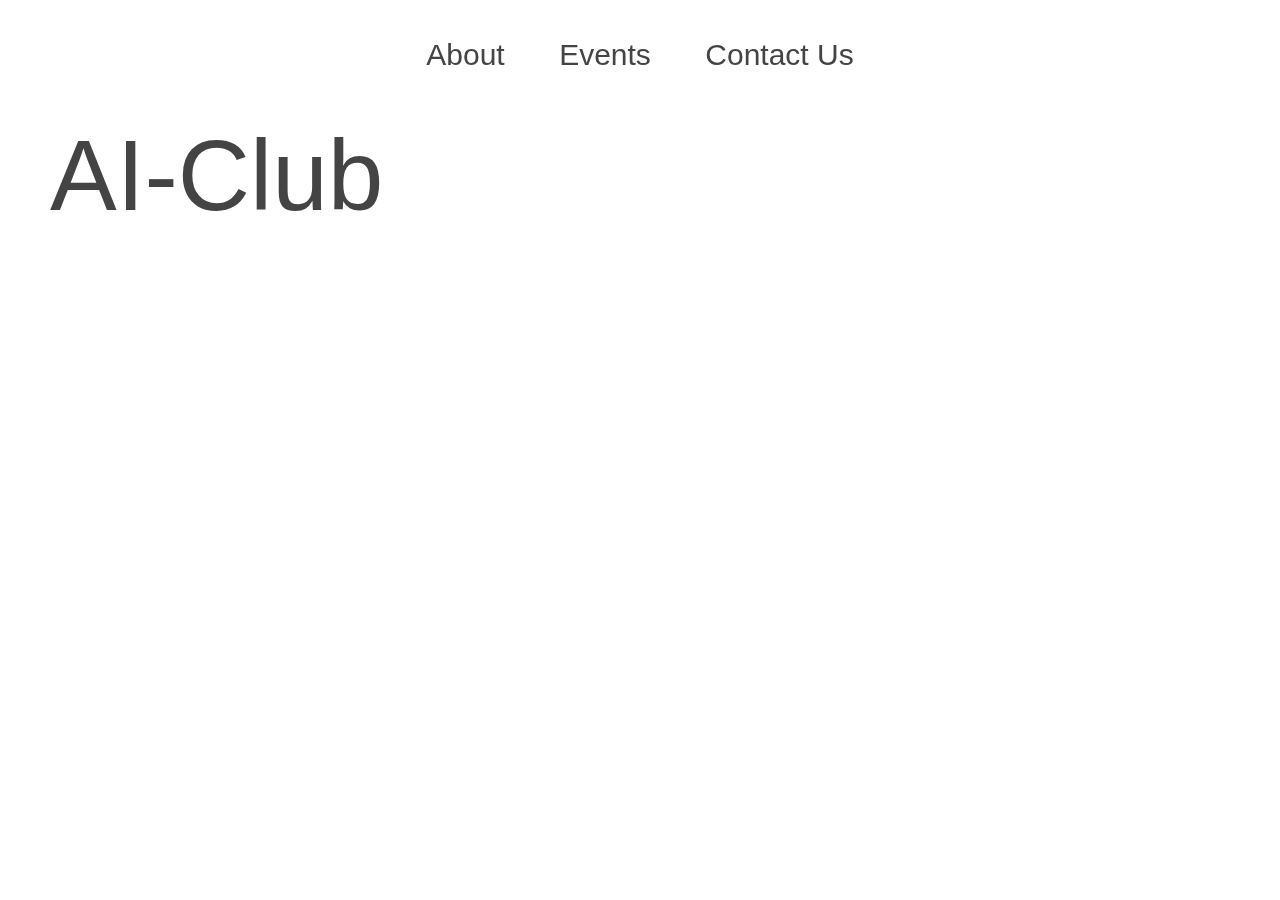
==== about.html @ ff810e40 "Added the Contact page." ====
<!DOCTYPE html>
<html lang="en">

<head>
    <meta charset="UTF-8">
    <meta name="viewport" content="width=device-width, initial-scale=1.0">
    <meta http-equiv="X-UA-Compatible" content="ie=edge">
    <link rel="stylesheet" href="style.css">
    <title>AI-Club</title>
</head>

<body>
    <div id="container">
        <header>
            <div id="headerAbesLogo">
                <a href="index.html"><img src="http://www.abes.ac.in/wp-content/uploads/2018/06/logo-6.png" alt=""></a>
            </div>
            <div id="nav">
                <a href="about.html">About</a>
                <a href="">Events</a>
                <a href="contact.html">Contact Us</a>
            </div>
        </header>
        <section id="aboutData">
            <h1>AI-Club</h1>
        </section>
    </div>
    <script src="main.js"></script>
</body>

</html>
---- style.css ----
@keyframes delayUp {
  from {
    transform: translate(-50%, -50%) rotateX(-80deg) scale(0.3);
  }
  to {
    transform: translate(-50%, -50%);
  }
}
::-webkit-scrollbar {
  width: 4px;
}

::-webkit-scrollbar-thumb {
  background: #444;
}
body {
  padding: 0;
  margin: 0;
  font-family: Arial, Helvetica, sans-serif;
}
a {
  text-decoration: none;
}
#container {
  width: 100%;
}
header {
  min-height: 10vh;
  width: 100%;
  background-color: rgba(255, 255, 255, 0.7);
  position: fixed;
  top: 0;
  display: grid;
  grid-template-columns: 20% 30% 50%;
  grid-template-rows: auto auto;
  align-items: center;
  z-index: 1000;
  transition: all 0.1s ease;
}
header img {
  height: 10vh;
}

#nav {
  grid-column: 3/4;
  text-align: right;
}

#nav a {
  font-size: 30px;
  color: #444;
  text-decoration: none;
  margin: 0 25px;
  transition: all 0.2s ease;
}
#nav a:hover {
  color: #000;
  border-bottom: 3px #444 solid;
}
#landing {
  position: relative;
  width: 100%;
  height: 100vh;
  background: url("header.jpeg") no-repeat;
  background-size: cover;
  background-position: center;
}
#fade {
  background-color: black;
  width: 100%;
  height: 100vh;
  opacity: 0.5;
  position: absolute;
  top: 0;
  left: 0;
  z-index: 1;
}
#heading {
  top: 50%;
  left: 50%;
  transform: translate(-50%, -50%);
  text-align: center;
  color: white;
  font-size: 150px;
  animation: delayUp 0.8s ease;
  transition: all 0.3s ease;
  position: absolute;
  border-bottom: 5px white solid;
  z-index: 2;
}
#AISHA {
  padding: 50px 0;
}
#AISHA h2 {
  text-align: center;
  color: #444;
  font-size: 45px;
}
#detail #about {
  padding: 0px 20px;
  font-size: 30px;
  color: #444;
}
#logos {
  background-color: #aaa;
  padding: 50px 30px;
  margin-top: 50px;
  display: grid;
  grid-template-columns: 50% 50%;
}
#bennette {
  grid-column: 1/2;
  text-align: center;
  margin-top: 50px;
}
#abes {
  grid-column: 2/3;
  text-align: center;
  margin-top: 50px;
}
#logos img {
  width: 80%;
  max-width: 600px;
  height: 200px;
}
#aboutData {
  margin-top: 12vh;
  padding: 10px 50px;
  color: #444;
}
#aboutData h1 {
  font-size: 100px;
  margin: 0;
  font-weight: normal;
}
#contact {
  margin-top: 10vh;
  background-color: #eee;
  padding: 25px;
}
#facultyInfo h1 {
  font-size: 40px;
  color: #444;
  margin: 0;
  text-align: center;
}
#faculty {
  margin-top: 20px;
  display: grid;
  grid-template-columns: 50% 50%;
}
#facultyInfo img {
  width: 100%;
}
#facultyInfo {
  text-align: center;
  margin: 10px auto;
  color: #444;
  font-size: 35px;
  width: 400px;
  background-color: #fff;
  padding: 10px;
  transition: all 0.2s ease;
}
#facultyInfo:hover {
  box-shadow: 0 2px 20px #222;
}
@media (max-width: 1350px) {
  #heading {
    font-size: 100px;
    border-bottom: 3px #fff solid;
  }
  #detail {
    display: block;
  }
  #logos {
    display: block;
  }
  header {
    grid-template-columns: 100%;
  }
  #headerAbesLogo {
    text-align: center;
  }
  #nav {
    grid-column: 1/2;
    margin: 20px 0;
    text-align: center;
    grid-row: 2/3;
  }
  #contact {
    margin-top: 20vh;
  }
}
@media (max-width: 900px) {
  #heading {
    font-size: 60px;
    border-bottom: 2px #fff solid;
  }
  #logos {
    display: block;
  }
  #logos img {
    height: 150px;
  }
  #nav a {
    display: block;
  }
  #contact {
    margin-top: 30vh;
  }
  #faculty {
    grid-template-columns: 100%;
  }
}
@media (max-width: 600px) {
  #heading {
    font-size: 30px;
    border-bottom: 2px #fff solid;
  }
  #logos img {
    height: 100px;
  }
  #facultyInfo {
    width: 300px;
    font-size: 20px;
  }
  #facultyInfo h1 {
    font-size: 25px;
  }
}
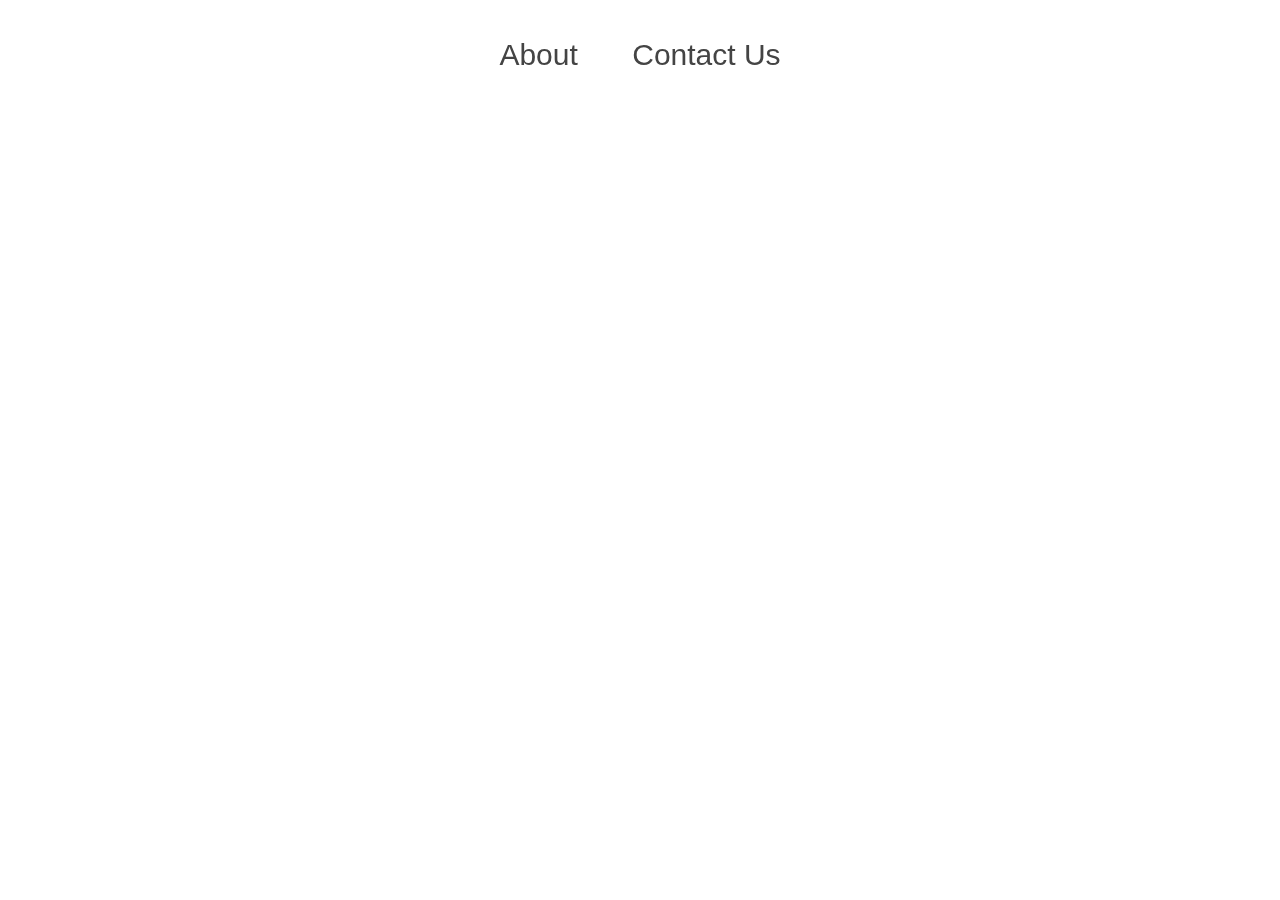
==== commit 1432ad5d: "Contact us Ready." ====
--- a/about.html
+++ b/about.html
@@ -5,7 +5,7 @@
     <meta charset="UTF-8">
     <meta name="viewport" content="width=device-width, initial-scale=1.0">
     <meta http-equiv="X-UA-Compatible" content="ie=edge">
-    <link rel="stylesheet" href="style.css">
+    <link rel="stylesheet" href="css/style.css">
     <title>AI-Club</title>
 </head>
 
@@ -17,15 +17,13 @@
             </div>
             <div id="nav">
                 <a href="about.html">About</a>
-                <a href="">Events</a>
+                <!-- <a href="">Events</a> -->
                 <a href="contact.html">Contact Us</a>
             </div>
         </header>
-        <section id="aboutData">
-            <h1>AI-Club</h1>
-        </section>
+        
     </div>
-    <script src="main.js"></script>
+    <script src="js/main.js"></script>
 </body>
 
 </html>--- a/css/style.css
+++ b/css/style.css
@@ -0,0 +1,261 @@
+@keyframes delayUp {
+  from {
+    transform: translate(-50%, -50%) rotateX(-80deg) scale(0.3);
+  }
+  to {
+    transform: translate(-50%, -50%);
+  }
+}
+::-webkit-scrollbar {
+  width: 4px;
+}
+
+::-webkit-scrollbar-thumb {
+  background: #444;
+}
+body {
+  padding: 0;
+  margin: 0;
+  font-family: Arial, Helvetica, sans-serif;
+}
+a {
+  text-decoration: none;
+  color: #444;
+}
+a:focus {
+  text-decoration: none;
+}
+#container {
+  width: 100%;
+}
+header {
+  min-height: 10vh;
+  width: 100%;
+  background-color: rgba(255, 255, 255, 0.7);
+  position: fixed;
+  top: 0;
+  display: grid;
+  grid-template-columns: 20% 30% 50%;
+  grid-template-rows: auto auto;
+  align-items: center;
+  z-index: 1000;
+  transition: all 0.1s ease;
+}
+header img {
+  height: 10vh;
+}
+
+#nav {
+  grid-column: 3/4;
+  text-align: right;
+}
+
+#nav a {
+  font-size: 30px;
+  color: #444;
+  text-decoration: none;
+  margin: 0 25px;
+  transition: all 0.2s ease;
+}
+#nav a:hover {
+  color: #000;
+  border-bottom: 3px #444 solid;
+}
+#landing {
+  position: relative;
+  width: 100%;
+  height: 100vh;
+  background: url("../assets/header.jpeg") no-repeat;
+  background-size: cover;
+  background-position: center;
+}
+#fade {
+  background-color: black;
+  width: 100%;
+  height: 100vh;
+  opacity: 0.5;
+  position: absolute;
+  top: 0;
+  left: 0;
+  z-index: 1;
+}
+
+#heading {
+  top: 50%;
+  left: 50%;
+  transform: translate(-50%, -50%);
+  text-align: center;
+  color: white;
+  font-size: 150px;
+  animation: delayUp 0.8s ease;
+  transition: all 0.3s ease;
+  position: absolute;
+  border-bottom: 5px white solid;
+  z-index: 2;
+}
+#AISHA {
+  padding: 50px 0;
+}
+#AISHA h2 {
+  text-align: center;
+  color: #444;
+  font-size: 45px;
+}
+#detail #about {
+  padding: 0px 20px;
+  font-size: 30px;
+  color: #444;
+}
+#logos {
+  background-color: #aaa;
+  padding: 50px 30px;
+  margin-top: 50px;
+  display: grid;
+  grid-template-columns: 50% 50%;
+}
+#bennette {
+  grid-column: 1/2;
+  text-align: center;
+  margin-top: 50px;
+}
+#abes {
+  grid-column: 2/3;
+  text-align: center;
+  margin-top: 50px;
+}
+#logos img {
+  width: 80%;
+  max-width: 600px;
+  height: 200px;
+}
+#aboutData {
+  width: 50%;
+  line-height: 1.5;
+  margin-top: 12vh;
+  padding: 10px 50px;
+  color: #444;
+}
+#aboutData h1 {
+  font-size: 100px;
+  margin: 0;
+  font-weight: normal;
+  border-bottom: 2px #444 solid;
+}
+#aboutData h2  {
+  font-size: 40px;
+}
+#aboutData {
+  font-size: 25px;
+}
+#contact {
+  margin-top: 10vh;
+  background-color: #eee;
+  padding: 25px;
+}
+#facultyInfo h1 {
+  font-size: 40px;
+  color: #444;
+  margin: 0;
+  text-align: center;
+}
+#faculty {
+  margin-top: 20px;
+  display: grid;
+  grid-template-columns: repeat(3, 33.33%);
+}
+#facultyInfo img {
+  width: 100%;
+  min-height: 350px;
+}
+#facultyInfo {
+  text-align: center;
+  margin: 10px auto;
+  color: #444;
+  font-size: 35px;
+  width: 400px;
+  min-height: 400px;
+  background-color: #fff;
+  padding: 10px;
+  transition: all 0.2s ease;
+}
+#facultyInfo:hover {
+  box-shadow: 0 2px 20px #222;
+}
+.student #live {
+  display: block;
+}
+.student #hidden {
+  display: none;
+  padding: 40px;
+}
+
+.student:hover #live {
+  display: none;
+}
+.student:hover #hidden {
+  display: block;
+}
+@media (max-width: 1350px) {
+  #heading {
+    font-size: 100px;
+    border-bottom: 3px #fff solid;
+  }
+  #detail {
+    display: block;
+  }
+  #logos {
+    display: block;
+  }
+  header {
+    grid-template-columns: 100%;
+  }
+  #headerAbesLogo {
+    text-align: center;
+  }
+  #nav {
+    grid-column: 1/2;
+    margin: 20px 0;
+    text-align: center;
+    grid-row: 2/3;
+  }
+  #contact {
+    margin-top: 20vh;
+  }
+}
+@media (max-width: 900px) {
+  #heading {
+    font-size: 60px;
+    border-bottom: 2px #fff solid;
+  }
+  #logos {
+    display: block;
+  }
+  #logos img {
+    height: 150px;
+  }
+  #nav a {
+    display: block;
+  }
+  #contact {
+    margin-top: 30vh;
+  }
+  #faculty {
+    grid-template-columns: 100%;
+  }
+}
+@media (max-width: 600px) {
+  #heading {
+    font-size: 30px;
+    border-bottom: 2px #fff solid;
+  }
+  #logos img {
+    height: 100px;
+  }
+  #facultyInfo {
+    width: 300px;
+    font-size: 20px;
+  }
+  #facultyInfo h1 {
+    font-size: 25px;
+  }
+}
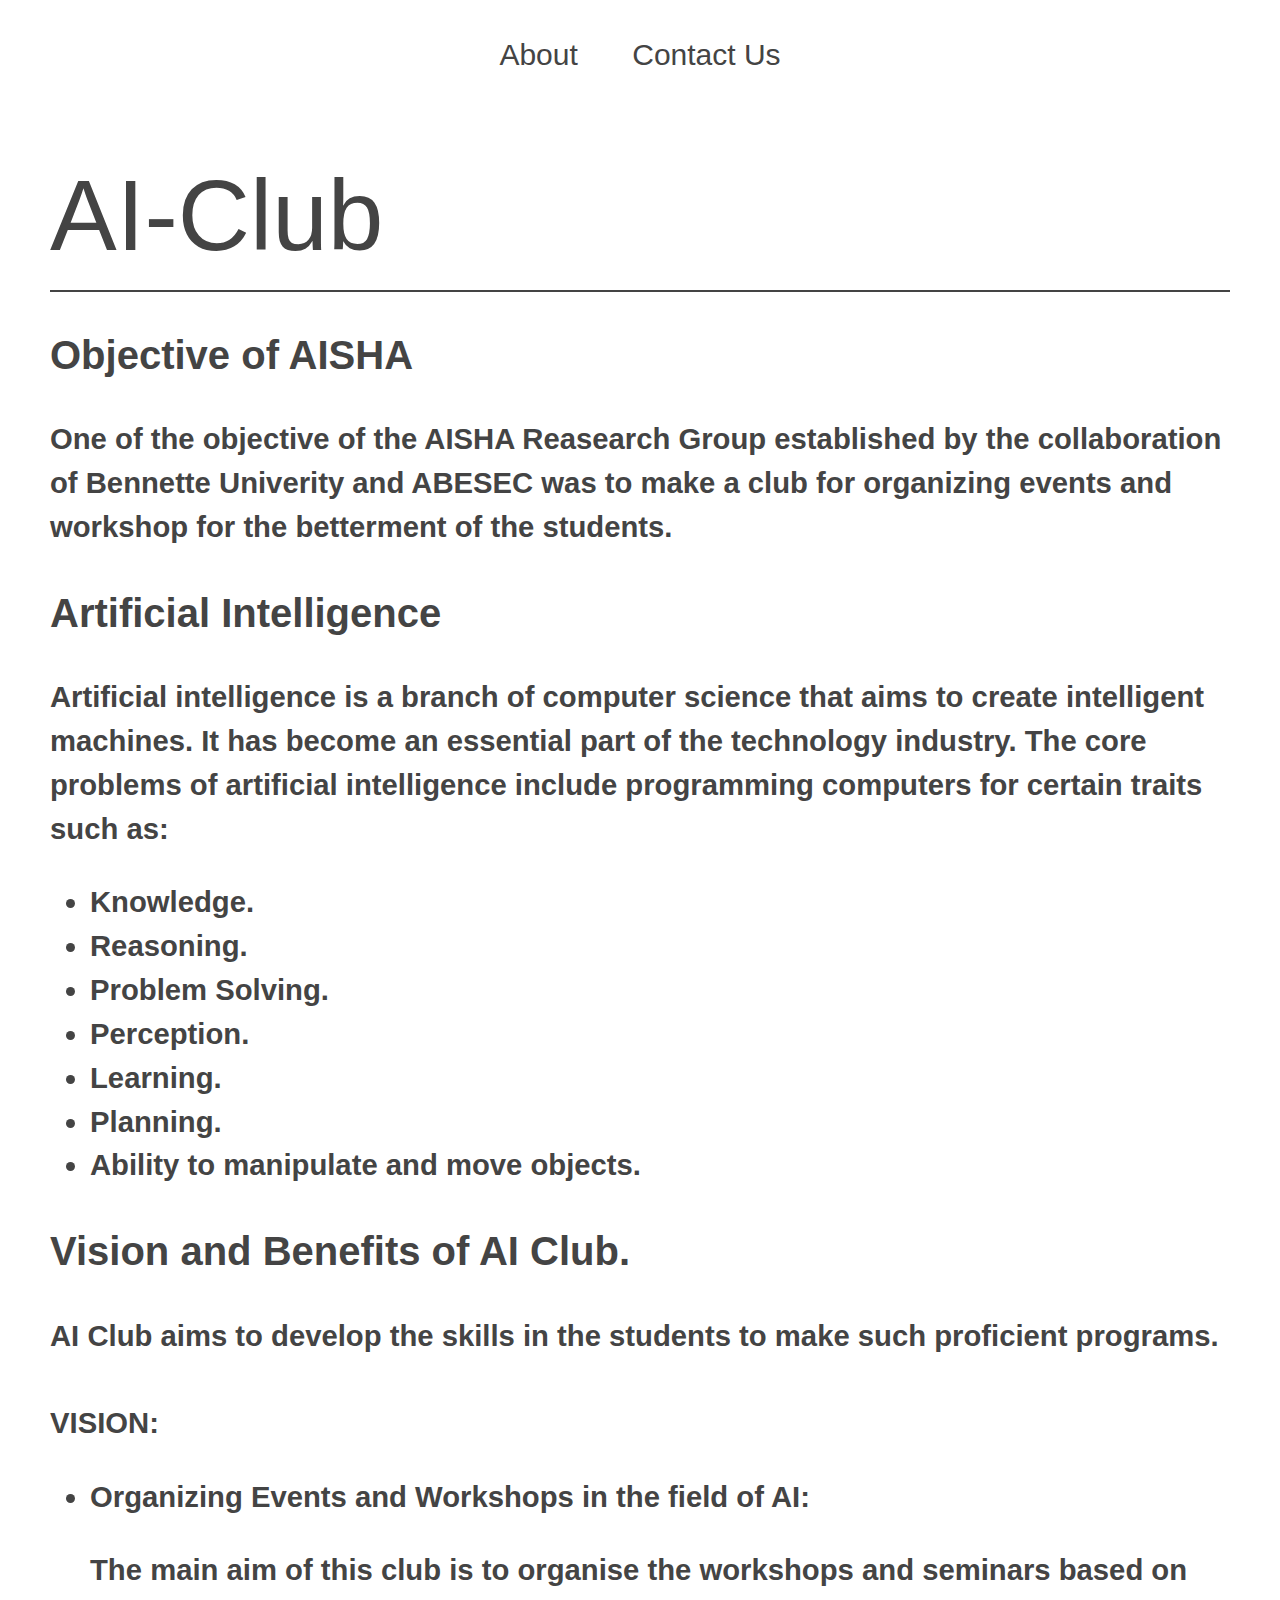
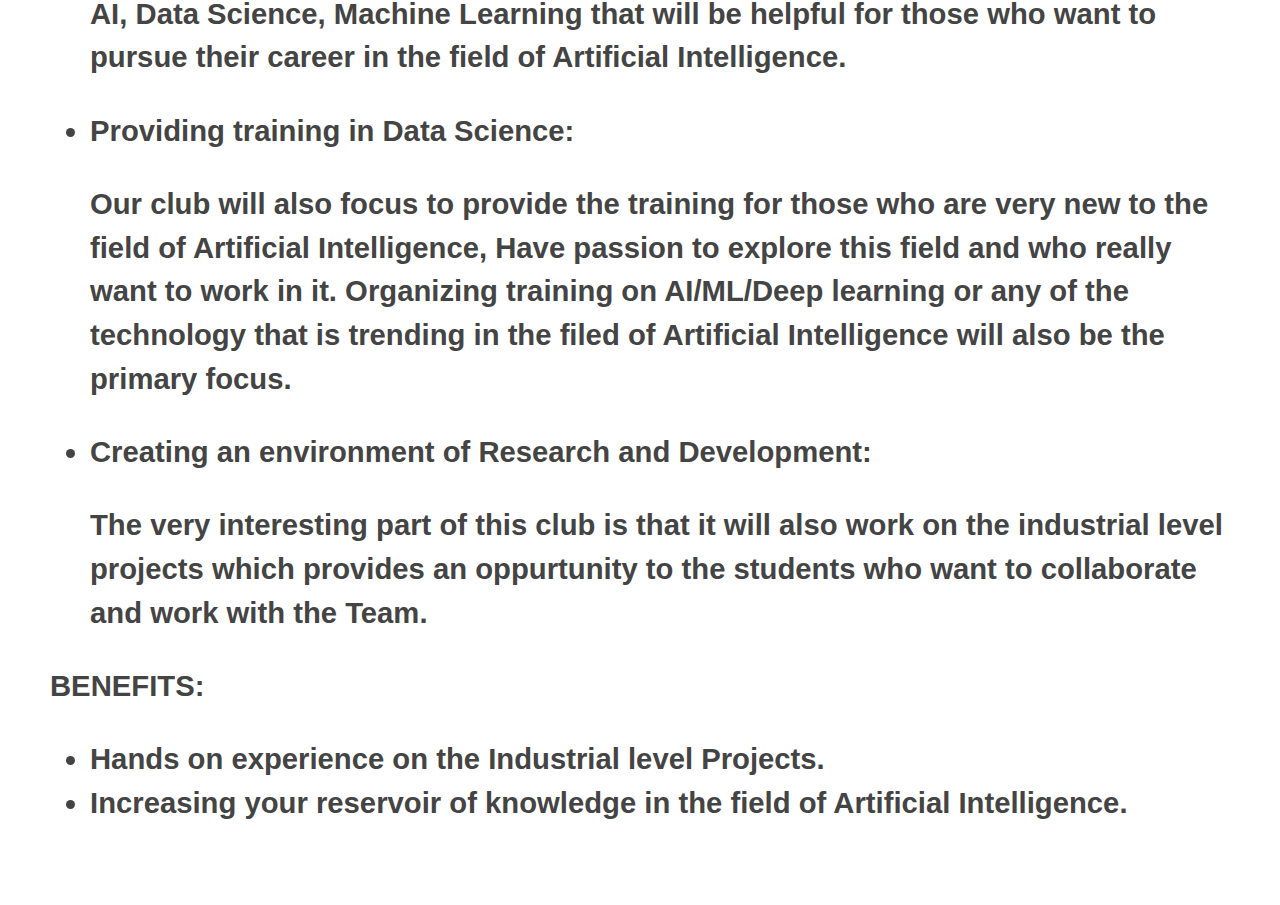
==== commit e52b3ffb: "Added the ABOUT page." ====
--- a/about.html
+++ b/about.html
@@ -21,9 +21,77 @@
                 <a href="contact.html">Contact Us</a>
             </div>
         </header>
-        
+        <section id="aboutData">
+            <h1>AI-Club</h1>
+            <h2>Objective of AISHA</h2>
+            <h3>One of the objective of the AISHA Reasearch Group established by the collaboration of Bennette
+                Univerity and ABESEC was to make a club for organizing events and workshop for the betterment of
+                the
+                students.
+            </h3>
+
+            <h2>Artificial Intelligence</h2>
+            <h3>
+                Artificial intelligence is a branch of computer science that aims to create intelligent machines.
+                It
+                has become an essential part of the technology industry. The core problems of artificial
+                intelligence
+                include programming computers for certain traits such as:
+                <ul>
+                    <li>Knowledge.</li>
+                    <li>Reasoning.</li>
+                    <li>Problem Solving.</li>
+                    <li>Perception.</li>
+                    <li>Learning.</li>
+                    <li>Planning.</li>
+                    <li>Ability to manipulate and move objects.</li>
+                </ul>
+            </h3>
+
+            <h2>Vision and Benefits of AI Club.</h2>
+            <h3>
+                AI Club aims to develop the skills in the students to make such proficient programs.
+                <br>
+                <br>
+                VISION:
+                <ul>
+                    <li>Organizing Events and Workshops in the field of AI: <br>
+                        <p>
+                            The main aim of this club is to organise the workshops and seminars based on AI, Data
+                            Science, Machine Learning that will be helpful for those who want to pursue their career in
+                            the field of Artificial Intelligence.
+                        </p>
+                    </li>
+                    <li>Providing training in Data Science: <br>
+                        <p>
+                            Our club will also focus to provide the training for those who are very new to the field of
+                            Artificial Intelligence, Have passion to explore this field and who really want to work
+                            in it. Organizing training on AI/ML/Deep learning or any of the technology that is
+                            trending in the filed of Artificial Intelligence will also be the primary focus.
+                        </p>
+                    </li>
+                    <li>Creating an environment of Research and Development: <br>
+                        <p>
+                            The very interesting part of this club is that it will also work on the industrial level
+                            projects which provides an oppurtunity to the students who want to collaborate and work with the Team.
+                        </p>
+                    </li>
+                </ul>
+                BENEFITS:
+                <ul>
+                    <li>
+                        Hands on experience on the Industrial level Projects.
+                    </li>
+                    <li>
+                        Increasing your reservoir of knowledge in the field of Artificial Intelligence.
+                    </li>
+                </ul>
+
+
+            </h3>
+        </section>
     </div>
-    <script src="js/main.js"></script>
+    <script src="js/about.js"></script>
 </body>
 
 </html>--- a/css/style.css
+++ b/css/style.css
@@ -129,10 +129,11 @@
   height: 200px;
 }
 #aboutData {
-  width: 50%;
+  width: 100%;
+  box-sizing: border-box;
   line-height: 1.5;
-  margin-top: 12vh;
-  padding: 10px 50px;
+  margin-top: 5vh;
+  padding: 50px;
   color: #444;
 }
 #aboutData h1 {
@@ -221,6 +222,10 @@
   #contact {
     margin-top: 20vh;
   }
+  #aboutData {
+    margin-top: 10vh;
+    width: 100%;
+  }
 }
 @media (max-width: 900px) {
   #heading {
@@ -242,6 +247,18 @@
   #faculty {
     grid-template-columns: 100%;
   }
+  #aboutData {
+    margin-top: 15vh;
+    width: 100%;
+    font-size: 20px;
+  }
+  #aboutData h2{
+    font-size: 30px;
+  }
+  #aboutData h1 {
+    font-size: 60px;
+  }
+
 }
 @media (max-width: 600px) {
   #heading {
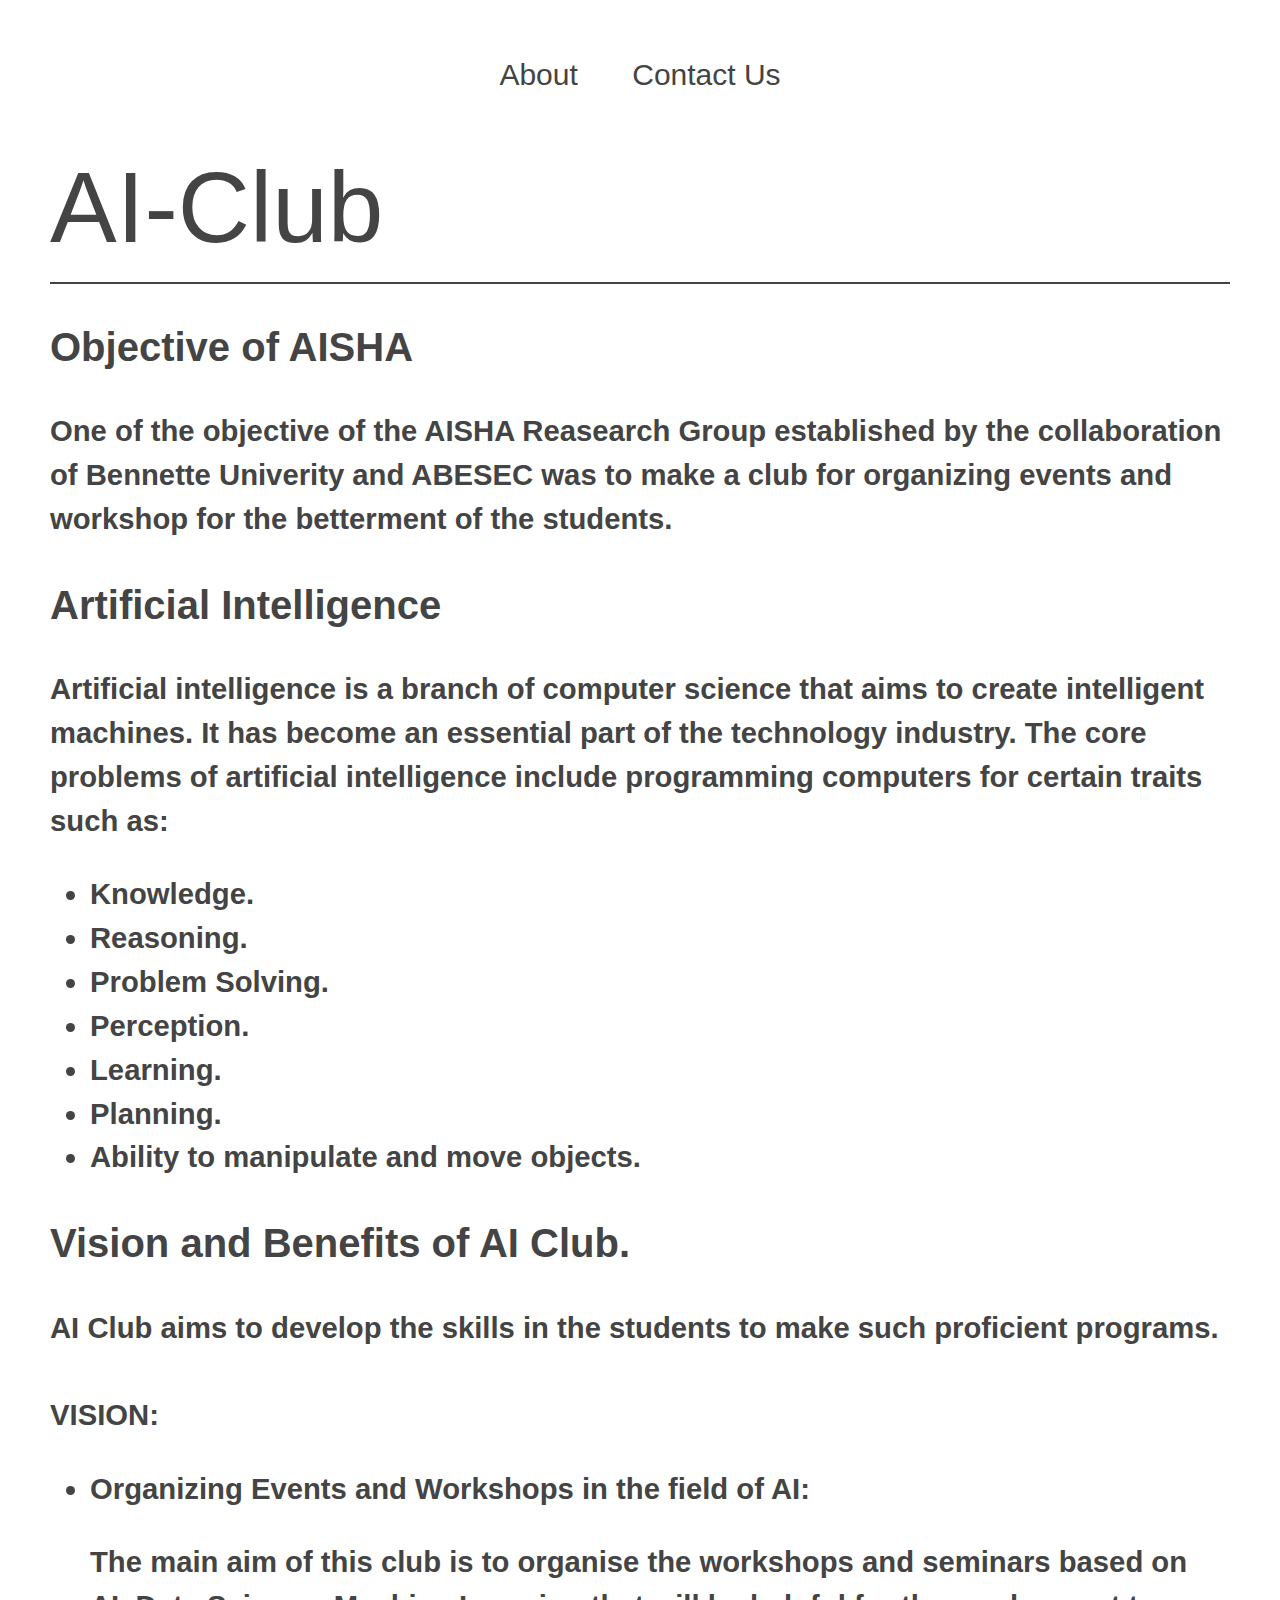
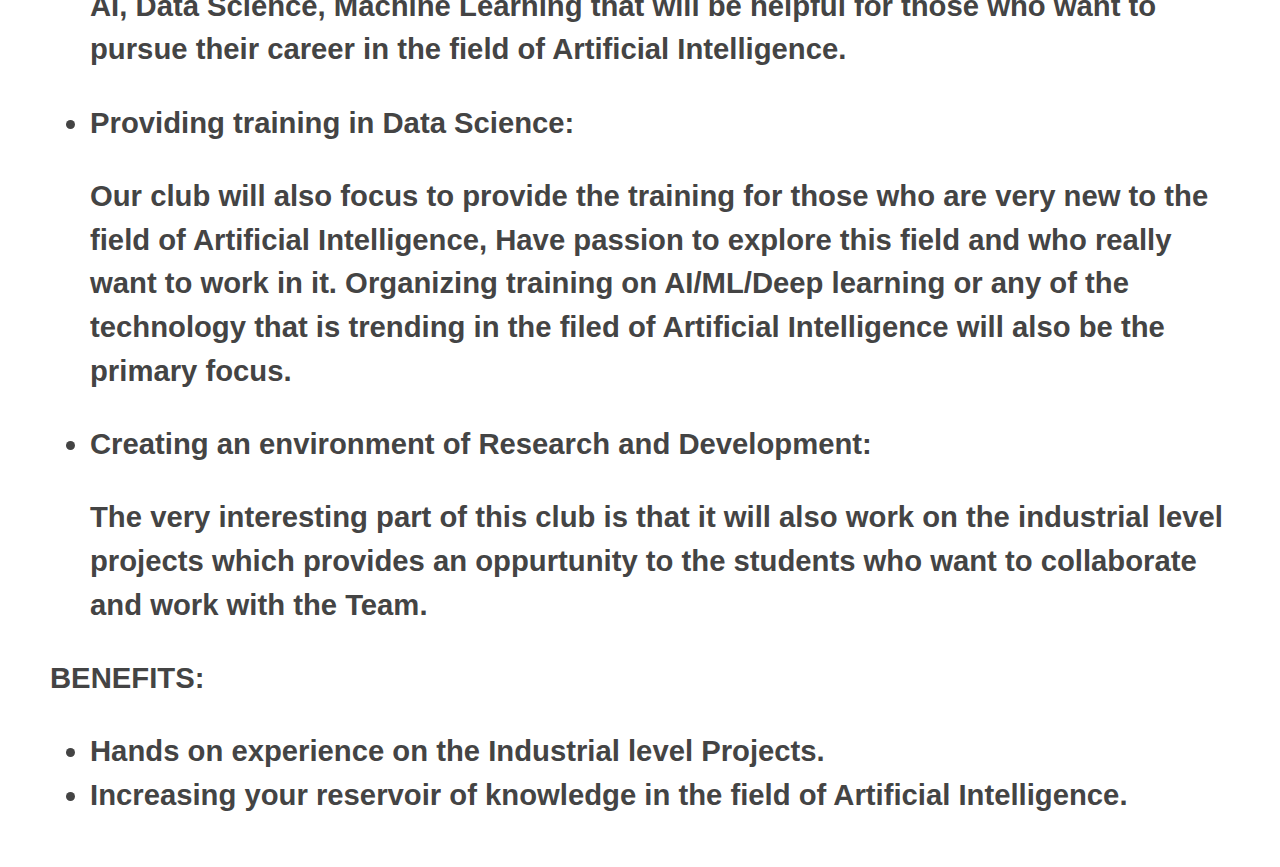
==== commit 56f87e93: "Removed some designing issues" ====
--- a/about.html
+++ b/about.html
@@ -91,7 +91,7 @@
             </h3>
         </section>
     </div>
-    <script src="js/about.js"></script>
+    <script src="js/other.js"></script>
 </body>
 
 </html>--- a/css/style.css
+++ b/css/style.css
@@ -132,8 +132,7 @@
   width: 100%;
   box-sizing: border-box;
   line-height: 1.5;
-  margin-top: 5vh;
-  padding: 50px;
+  padding: 20px 50px;
   color: #444;
 }
 #aboutData h1 {
@@ -149,7 +148,6 @@
   font-size: 25px;
 }
 #contact {
-  margin-top: 10vh;
   background-color: #eee;
   padding: 25px;
 }
@@ -166,7 +164,7 @@
 }
 #facultyInfo img {
   width: 100%;
-  min-height: 350px;
+  height: 410px
 }
 #facultyInfo {
   text-align: center;
@@ -174,7 +172,7 @@
   color: #444;
   font-size: 35px;
   width: 400px;
-  min-height: 400px;
+  height: 500px;
   background-color: #fff;
   padding: 10px;
   transition: all 0.2s ease;
@@ -211,6 +209,7 @@
     grid-template-columns: 100%;
   }
   #headerAbesLogo {
+    margin-top: 20px;
     text-align: center;
   }
   #nav {
@@ -219,11 +218,20 @@
     text-align: center;
     grid-row: 2/3;
   }
-  #contact {
-    margin-top: 20vh;
+  #facultyInfo {
+    width: 250px;
+    height: 300px;
+    font-size: 20px;
+
+  }
+  #facultyInfo img {
+    width: 100%;
+    height: 250px;
+  }
+  #facultyInfo h1 {
+    font-size: 25px;
   }
   #aboutData {
-    margin-top: 10vh;
     width: 100%;
   }
 }
@@ -241,14 +249,10 @@
   #nav a {
     display: block;
   }
-  #contact {
-    margin-top: 30vh;
-  }
   #faculty {
     grid-template-columns: 100%;
   }
   #aboutData {
-    margin-top: 15vh;
     width: 100%;
     font-size: 20px;
   }
